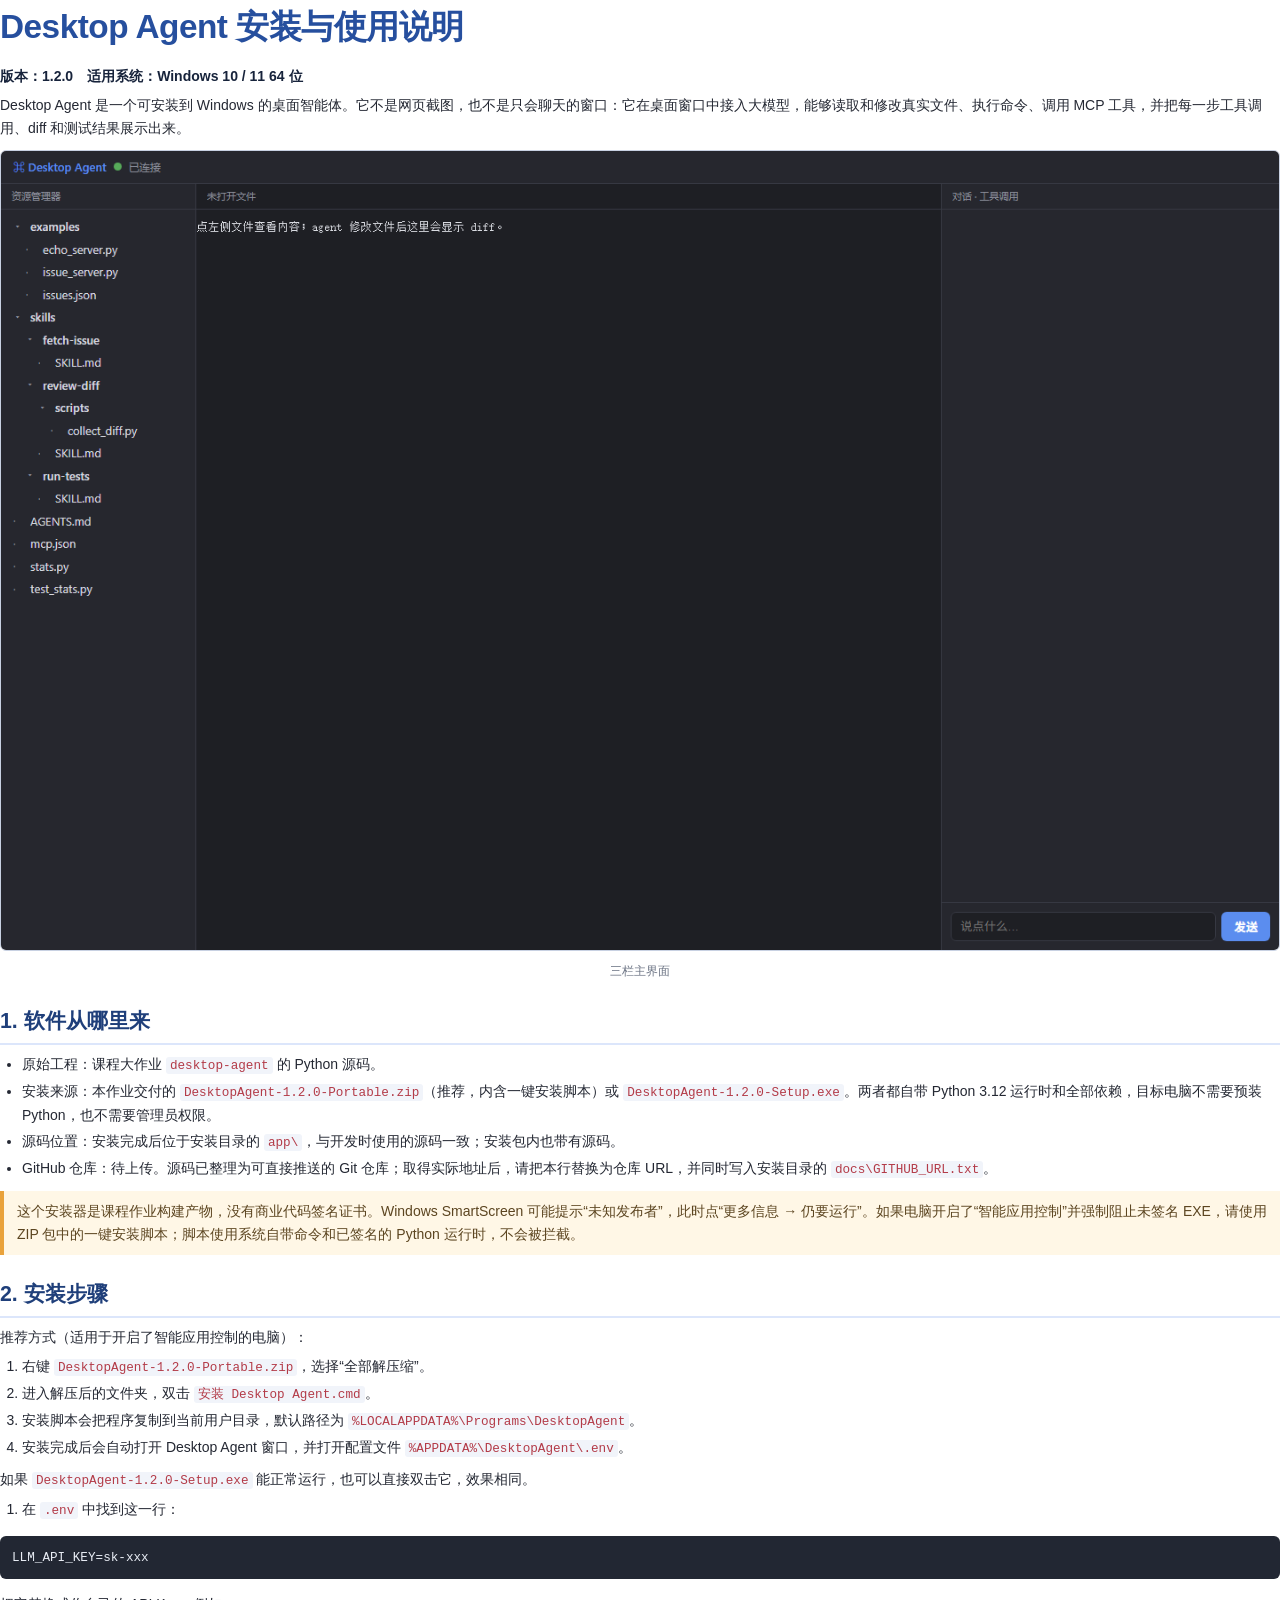
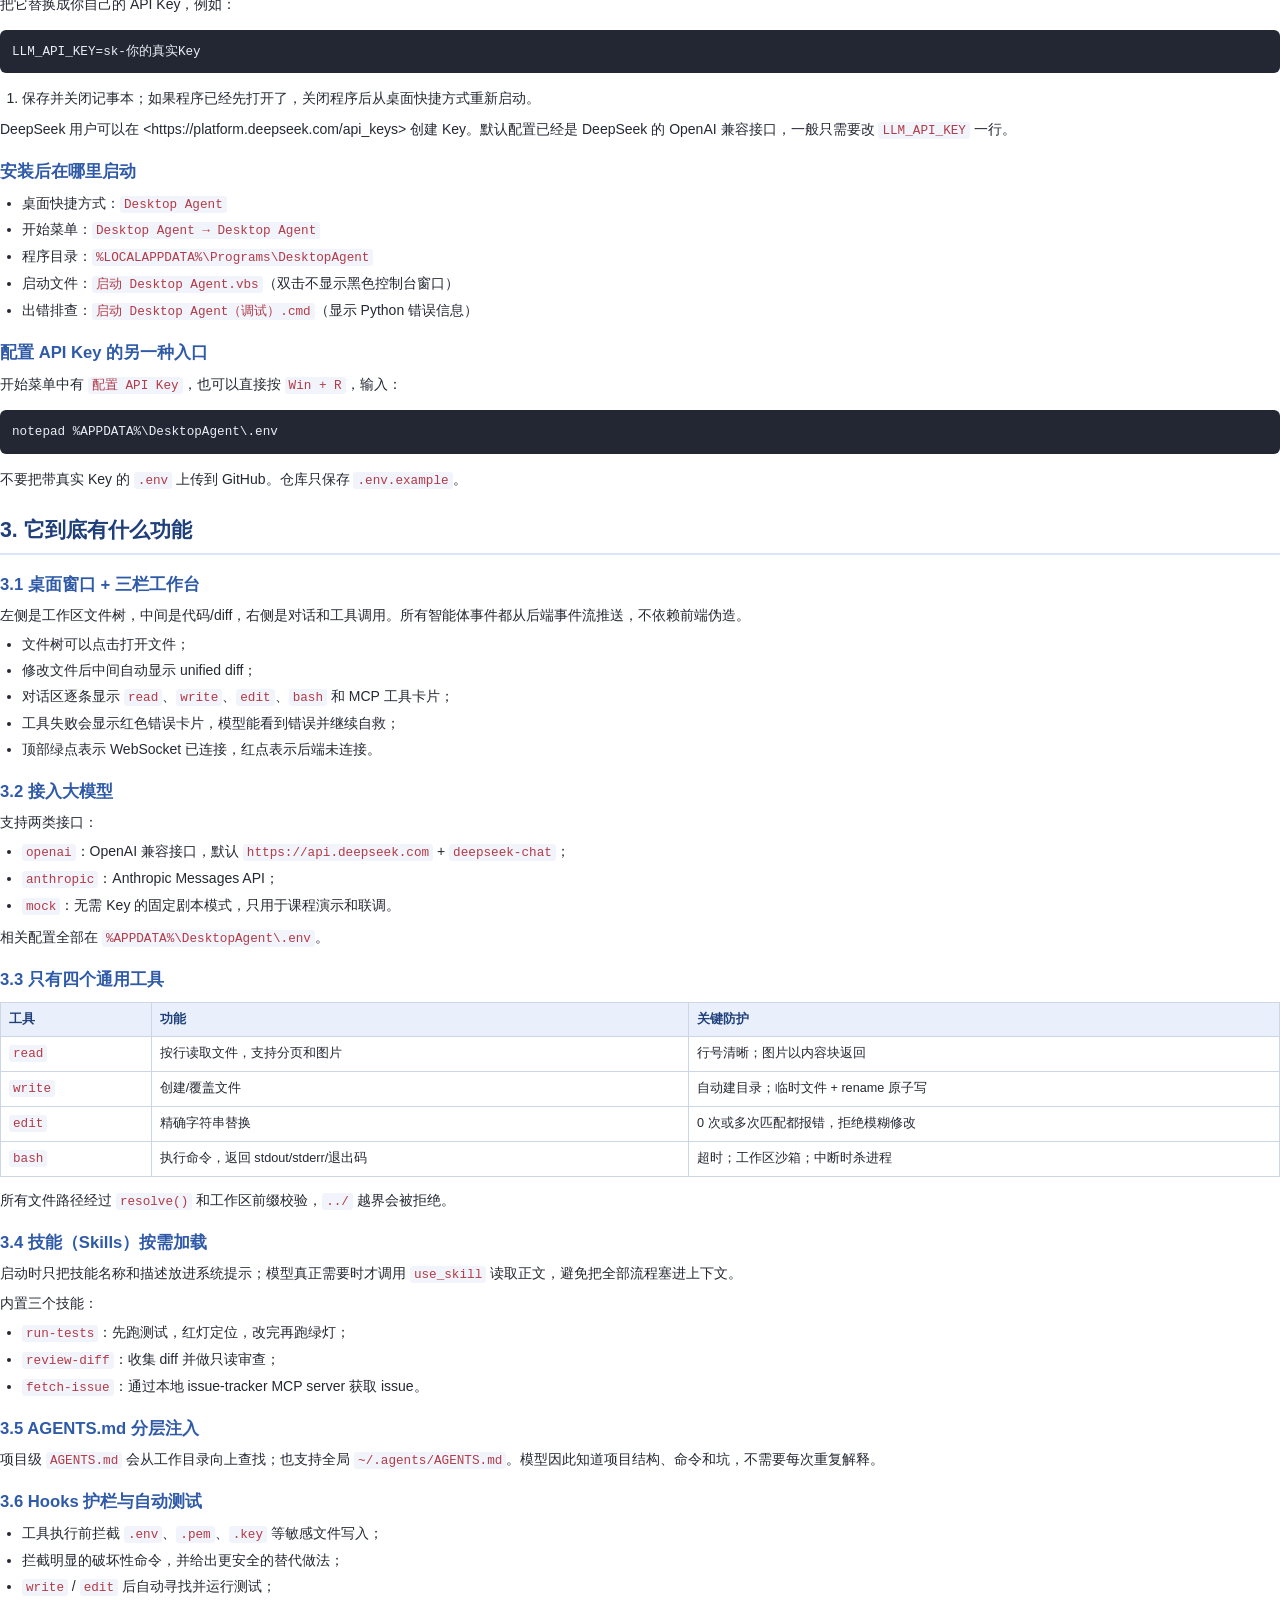
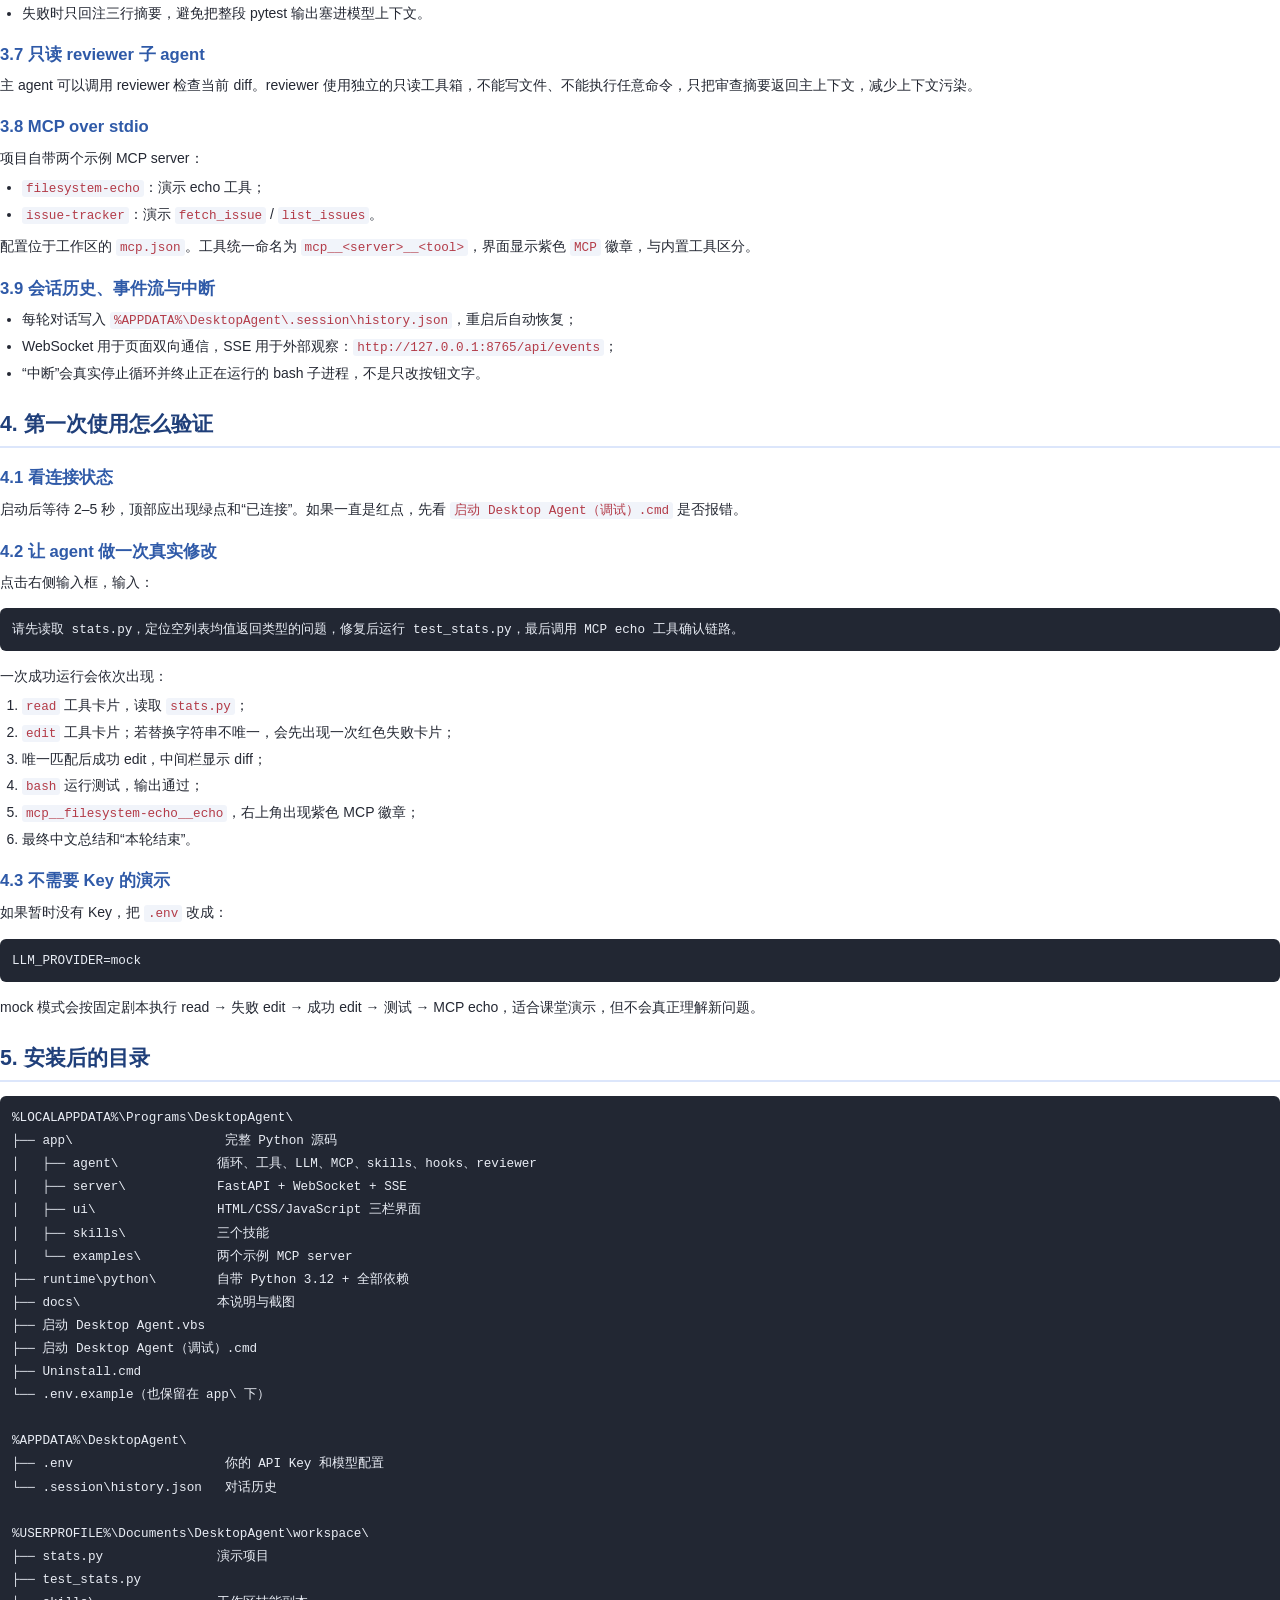
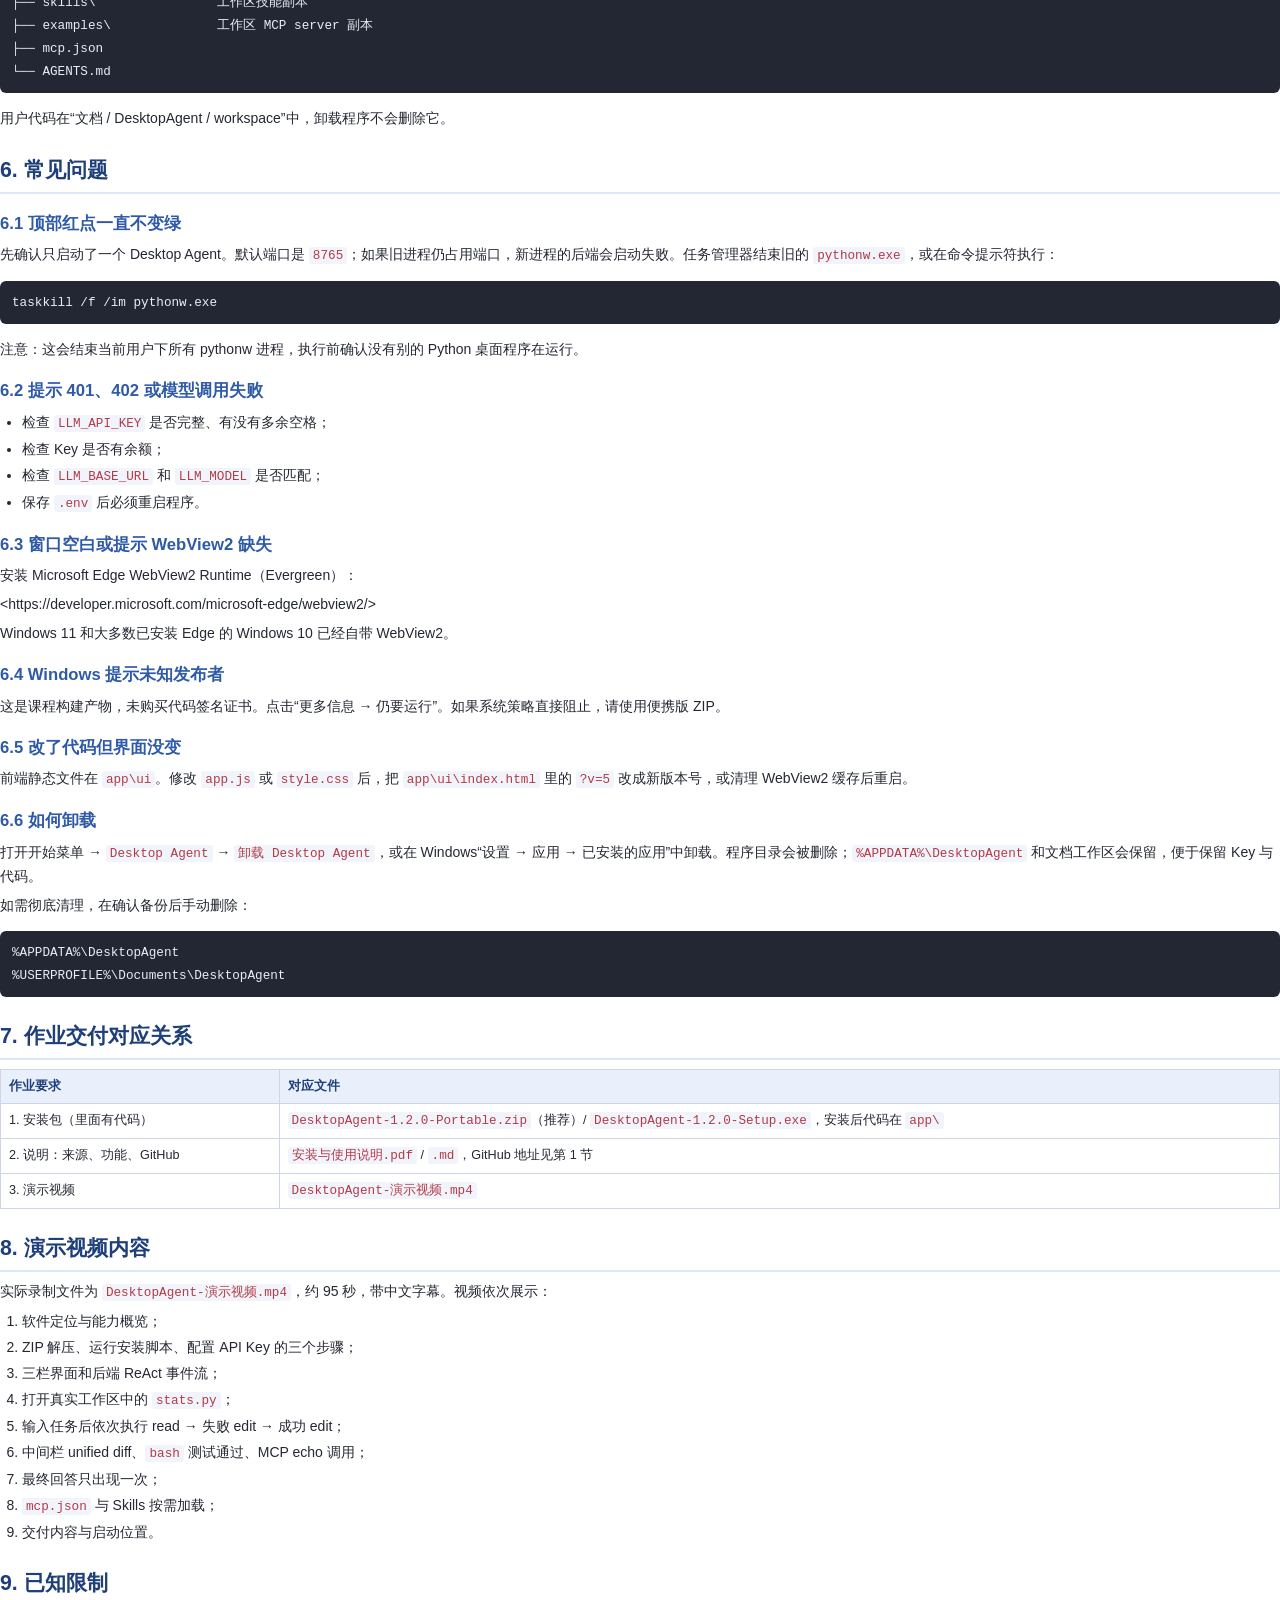
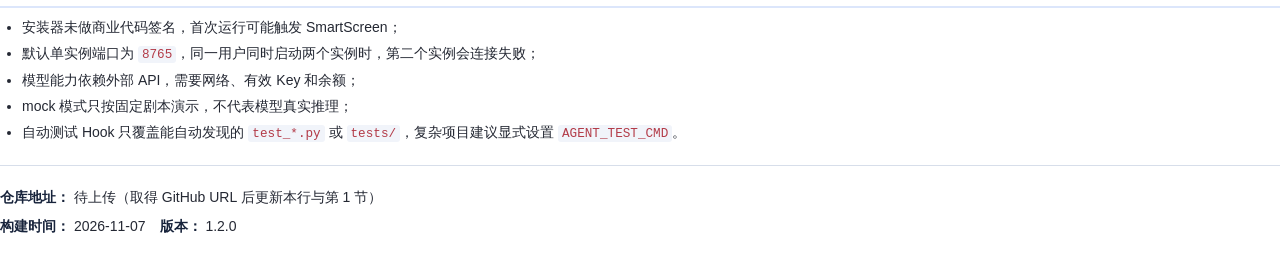
==== docs/安装与使用说明.html @ 396ab5df "Desktop Agent 1.2.0" ====
<!doctype html>
<html lang="zh-CN">
<head>
<meta charset="utf-8">
<title>Desktop Agent 安装与使用说明</title>
<style>
@page { size: A4; margin: 16mm 17mm 16mm 17mm; }
* { box-sizing: border-box; }
body { margin: 0; color: #242833; font-family: "Microsoft YaHei", "Segoe UI", sans-serif; font-size: 10.5pt; line-height: 1.65; }
h1 { font-size: 25pt; color: #264f9e; margin: 0 0 10px; letter-spacing: -.5px; }
h2 { font-size: 16pt; color: #1f3f7a; margin: 22px 0 8px; border-bottom: 2px solid #dce6fb; padding-bottom: 4px; }
h3 { font-size: 12.5pt; color: #2f5aa8; margin: 16px 0 5px; }
p { margin: 6px 0; }
ul, ol { margin: 6px 0 8px 22px; padding: 0; }
li { margin: 3px 0; }
code { font-family: Consolas, "Courier New", monospace; background: #f1f4fa; color: #b33b48; padding: 1px 4px; border-radius: 3px; font-size: 9.5pt; }
pre { background: #222733; color: #e9edf5; padding: 10px 12px; border-radius: 6px; overflow: hidden; white-space: pre-wrap; page-break-inside: avoid; }
pre code { background: none; color: inherit; padding: 0; }
blockquote { margin: 10px 0; padding: 9px 13px; background: #fff7e6; border-left: 4px solid #e9a23b; color: #5c4520; }
a { color: #2463c7; word-break: break-all; }
table { width: 100%; border-collapse: collapse; margin: 9px 0 12px; font-size: 9.5pt; page-break-inside: avoid; }
th { background: #eaf0fb; color: #1f3f7a; text-align: left; }
th, td { border: 1px solid #ccd6e7; padding: 6px 8px; vertical-align: top; }
figure { margin: 10px 0 14px; text-align: center; page-break-inside: avoid; }
figure img { max-width: 100%; border: 1px solid #c8d1e2; border-radius: 6px; }
figcaption { color: #6c7484; font-size: 9pt; margin-top: 4px; }
hr { border: none; border-top: 1px solid #d7deea; margin: 20px 0; }
.pagebreak { page-break-after: always; height: 0; }
strong { color: #17233b; }
</style>
</head>
<body>
<h1>Desktop Agent 安装与使用说明</h1>
<p><strong>版本：1.2.0　适用系统：Windows 10 / 11 64 位</strong></p>
<p>Desktop Agent 是一个可安装到 Windows 的桌面智能体。它不是网页截图，也不是只会聊天的窗口：它在桌面窗口中接入大模型，能够读取和修改真实文件、执行命令、调用 MCP 工具，并把每一步工具调用、diff 和测试结果展示出来。</p>
<figure><img src="screenshots/headless2.png" alt="三栏主界面"><figcaption>三栏主界面</figcaption></figure>
<h2>1. 软件从哪里来</h2>
<ul>
<li>原始工程：课程大作业 <code>desktop-agent</code> 的 Python 源码。</li>
<li>安装来源：本作业交付的 <code>DesktopAgent-1.2.0-Portable.zip</code>（推荐，内含一键安装脚本）或 <code>DesktopAgent-1.2.0-Setup.exe</code>。两者都自带 Python 3.12 运行时和全部依赖，目标电脑不需要预装 Python，也不需要管理员权限。</li>
<li>源码位置：安装完成后位于安装目录的 <code>app\</code>，与开发时使用的源码一致；安装包内也带有源码。</li>
<li>GitHub 仓库：待上传。源码已整理为可直接推送的 Git 仓库；取得实际地址后，请把本行替换为仓库 URL，并同时写入安装目录的 <code>docs\GITHUB_URL.txt</code>。</li>
</ul>
<blockquote>这个安装器是课程作业构建产物，没有商业代码签名证书。Windows SmartScreen 可能提示“未知发布者”，此时点“更多信息 → 仍要运行”。如果电脑开启了“智能应用控制”并强制阻止未签名 EXE，请使用 ZIP 包中的一键安装脚本；脚本使用系统自带命令和已签名的 Python 运行时，不会被拦截。</blockquote>
<h2>2. 安装步骤</h2>
<p>推荐方式（适用于开启了智能应用控制的电脑）：</p>
<ol>
<li>右键 <code>DesktopAgent-1.2.0-Portable.zip</code>，选择“全部解压缩”。</li>
<li>进入解压后的文件夹，双击 <code>安装 Desktop Agent.cmd</code>。</li>
<li>安装脚本会把程序复制到当前用户目录，默认路径为 <code>%LOCALAPPDATA%\Programs\DesktopAgent</code>。</li>
<li>安装完成后会自动打开 Desktop Agent 窗口，并打开配置文件 <code>%APPDATA%\DesktopAgent\.env</code>。</li>
</ol>
<p>如果 <code>DesktopAgent-1.2.0-Setup.exe</code> 能正常运行，也可以直接双击它，效果相同。</p>
<ol>
<li>在 <code>.env</code> 中找到这一行：</li>
</ol>
<pre><code>LLM_API_KEY=sk-xxx</code></pre>
<p>把它替换成你自己的 API Key，例如：</p>
<pre><code>LLM_API_KEY=sk-你的真实Key</code></pre>
<ol>
<li>保存并关闭记事本；如果程序已经先打开了，关闭程序后从桌面快捷方式重新启动。</li>
</ol>
<p>DeepSeek 用户可以在 &lt;https://platform.deepseek.com/api_keys&gt; 创建 Key。默认配置已经是 DeepSeek 的 OpenAI 兼容接口，一般只需要改 <code>LLM_API_KEY</code> 一行。</p>
<h3>安装后在哪里启动</h3>
<ul>
<li>桌面快捷方式：<code>Desktop Agent</code></li>
<li>开始菜单：<code>Desktop Agent → Desktop Agent</code></li>
<li>程序目录：<code>%LOCALAPPDATA%\Programs\DesktopAgent</code></li>
<li>启动文件：<code>启动 Desktop Agent.vbs</code>（双击不显示黑色控制台窗口）</li>
<li>出错排查：<code>启动 Desktop Agent（调试）.cmd</code>（显示 Python 错误信息）</li>
</ul>
<h3>配置 API Key 的另一种入口</h3>
<p>开始菜单中有 <code>配置 API Key</code>，也可以直接按 <code>Win + R</code>，输入：</p>
<pre><code>notepad %APPDATA%\DesktopAgent\.env</code></pre>
<p>不要把带真实 Key 的 <code>.env</code> 上传到 GitHub。仓库只保存 <code>.env.example</code>。</p>
<div class="pagebreak"></div>
<h2>3. 它到底有什么功能</h2>
<h3>3.1 桌面窗口 + 三栏工作台</h3>
<p>左侧是工作区文件树，中间是代码/diff，右侧是对话和工具调用。所有智能体事件都从后端事件流推送，不依赖前端伪造。</p>
<ul>
<li>文件树可以点击打开文件；</li>
<li>修改文件后中间自动显示 unified diff；</li>
<li>对话区逐条显示 <code>read</code>、<code>write</code>、<code>edit</code>、<code>bash</code> 和 MCP 工具卡片；</li>
<li>工具失败会显示红色错误卡片，模型能看到错误并继续自救；</li>
<li>顶部绿点表示 WebSocket 已连接，红点表示后端未连接。</li>
</ul>
<h3>3.2 接入大模型</h3>
<p>支持两类接口：</p>
<ul>
<li><code>openai</code>：OpenAI 兼容接口，默认 <code>https://api.deepseek.com</code> + <code>deepseek-chat</code>；</li>
<li><code>anthropic</code>：Anthropic Messages API；</li>
<li><code>mock</code>：无需 Key 的固定剧本模式，只用于课程演示和联调。</li>
</ul>
<p>相关配置全部在 <code>%APPDATA%\DesktopAgent\.env</code>。</p>
<h3>3.3 只有四个通用工具</h3>
<table>
<thead><tr><th>工具</th><th>功能</th><th>关键防护</th></tr></thead>
<tbody>
<tr><td><code>read</code></td><td>按行读取文件，支持分页和图片</td><td>行号清晰；图片以内容块返回</td></tr>
<tr><td><code>write</code></td><td>创建/覆盖文件</td><td>自动建目录；临时文件 + rename 原子写</td></tr>
<tr><td><code>edit</code></td><td>精确字符串替换</td><td>0 次或多次匹配都报错，拒绝模糊修改</td></tr>
<tr><td><code>bash</code></td><td>执行命令，返回 stdout/stderr/退出码</td><td>超时；工作区沙箱；中断时杀进程</td></tr>
</tbody></table>
<p>所有文件路径经过 <code>resolve()</code> 和工作区前缀校验，<code>../</code> 越界会被拒绝。</p>
<h3>3.4 技能（Skills）按需加载</h3>
<p>启动时只把技能名称和描述放进系统提示；模型真正需要时才调用 <code>use_skill</code> 读取正文，避免把全部流程塞进上下文。</p>
<p>内置三个技能：</p>
<ul>
<li><code>run-tests</code>：先跑测试，红灯定位，改完再跑绿灯；</li>
<li><code>review-diff</code>：收集 diff 并做只读审查；</li>
<li><code>fetch-issue</code>：通过本地 issue-tracker MCP server 获取 issue。</li>
</ul>
<div class="pagebreak"></div>
<h3>3.5 AGENTS.md 分层注入</h3>
<p>项目级 <code>AGENTS.md</code> 会从工作目录向上查找；也支持全局 <code>~/.agents/AGENTS.md</code>。模型因此知道项目结构、命令和坑，不需要每次重复解释。</p>
<h3>3.6 Hooks 护栏与自动测试</h3>
<ul>
<li>工具执行前拦截 <code>.env</code>、<code>.pem</code>、<code>.key</code> 等敏感文件写入；</li>
<li>拦截明显的破坏性命令，并给出更安全的替代做法；</li>
<li><code>write</code> / <code>edit</code> 后自动寻找并运行测试；</li>
<li>失败时只回注三行摘要，避免把整段 pytest 输出塞进模型上下文。</li>
</ul>
<h3>3.7 只读 reviewer 子 agent</h3>
<p>主 agent 可以调用 reviewer 检查当前 diff。reviewer 使用独立的只读工具箱，不能写文件、不能执行任意命令，只把审查摘要返回主上下文，减少上下文污染。</p>
<h3>3.8 MCP over stdio</h3>
<p>项目自带两个示例 MCP server：</p>
<ul>
<li><code>filesystem-echo</code>：演示 echo 工具；</li>
<li><code>issue-tracker</code>：演示 <code>fetch_issue</code> / <code>list_issues</code>。</li>
</ul>
<p>配置位于工作区的 <code>mcp.json</code>。工具统一命名为 <code>mcp__&lt;server&gt;__&lt;tool&gt;</code>，界面显示紫色 <code>MCP</code> 徽章，与内置工具区分。</p>
<h3>3.9 会话历史、事件流与中断</h3>
<ul>
<li>每轮对话写入 <code>%APPDATA%\DesktopAgent\.session\history.json</code>，重启后自动恢复；</li>
<li>WebSocket 用于页面双向通信，SSE 用于外部观察：<code>http://127.0.0.1:8765/api/events</code>；</li>
<li>“中断”会真实停止循环并终止正在运行的 bash 子进程，不是只改按钮文字。</li>
</ul>
<div class="pagebreak"></div>
<h2>4. 第一次使用怎么验证</h2>
<h3>4.1 看连接状态</h3>
<p>启动后等待 2–5 秒，顶部应出现绿点和“已连接”。如果一直是红点，先看 <code>启动 Desktop Agent（调试）.cmd</code> 是否报错。</p>
<h3>4.2 让 agent 做一次真实修改</h3>
<p>点击右侧输入框，输入：</p>
<pre><code>请先读取 stats.py，定位空列表均值返回类型的问题，修复后运行 test_stats.py，最后调用 MCP echo 工具确认链路。</code></pre>
<p>一次成功运行会依次出现：</p>
<ol>
<li><code>read</code> 工具卡片，读取 <code>stats.py</code>；</li>
<li><code>edit</code> 工具卡片；若替换字符串不唯一，会先出现一次红色失败卡片；</li>
<li>唯一匹配后成功 edit，中间栏显示 diff；</li>
<li><code>bash</code> 运行测试，输出通过；</li>
<li><code>mcp__filesystem-echo__echo</code>，右上角出现紫色 MCP 徽章；</li>
<li>最终中文总结和“本轮结束”。</li>
</ol>
<h3>4.3 不需要 Key 的演示</h3>
<p>如果暂时没有 Key，把 <code>.env</code> 改成：</p>
<pre><code>LLM_PROVIDER=mock</code></pre>
<p>mock 模式会按固定剧本执行 read → 失败 edit → 成功 edit → 测试 → MCP echo，适合课堂演示，但不会真正理解新问题。</p>
<div class="pagebreak"></div>
<h2>5. 安装后的目录</h2>
<pre><code>%LOCALAPPDATA%\Programs\DesktopAgent\
├── app\                    完整 Python 源码
│   ├── agent\             循环、工具、LLM、MCP、skills、hooks、reviewer
│   ├── server\            FastAPI + WebSocket + SSE
│   ├── ui\                HTML/CSS/JavaScript 三栏界面
│   ├── skills\            三个技能
│   └── examples\          两个示例 MCP server
├── runtime\python\        自带 Python 3.12 + 全部依赖
├── docs\                  本说明与截图
├── 启动 Desktop Agent.vbs
├── 启动 Desktop Agent（调试）.cmd
├── Uninstall.cmd
└── .env.example（也保留在 app\ 下）

%APPDATA%\DesktopAgent\
├── .env                    你的 API Key 和模型配置
└── .session\history.json   对话历史

%USERPROFILE%\Documents\DesktopAgent\workspace\
├── stats.py               演示项目
├── test_stats.py
├── skills\                工作区技能副本
├── examples\              工作区 MCP server 副本
├── mcp.json
└── AGENTS.md</code></pre>
<p>用户代码在“文档 / DesktopAgent / workspace”中，卸载程序不会删除它。</p>
<h2>6. 常见问题</h2>
<h3>6.1 顶部红点一直不变绿</h3>
<p>先确认只启动了一个 Desktop Agent。默认端口是 <code>8765</code>；如果旧进程仍占用端口，新进程的后端会启动失败。任务管理器结束旧的 <code>pythonw.exe</code>，或在命令提示符执行：</p>
<pre><code>taskkill /f /im pythonw.exe</code></pre>
<p>注意：这会结束当前用户下所有 pythonw 进程，执行前确认没有别的 Python 桌面程序在运行。</p>
<h3>6.2 提示 401、402 或模型调用失败</h3>
<ul>
<li>检查 <code>LLM_API_KEY</code> 是否完整、有没有多余空格；</li>
<li>检查 Key 是否有余额；</li>
<li>检查 <code>LLM_BASE_URL</code> 和 <code>LLM_MODEL</code> 是否匹配；</li>
<li>保存 <code>.env</code> 后必须重启程序。</li>
</ul>
<h3>6.3 窗口空白或提示 WebView2 缺失</h3>
<p>安装 Microsoft Edge WebView2 Runtime（Evergreen）：</p>
<p>&lt;https://developer.microsoft.com/microsoft-edge/webview2/&gt;</p>
<p>Windows 11 和大多数已安装 Edge 的 Windows 10 已经自带 WebView2。</p>
<h3>6.4 Windows 提示未知发布者</h3>
<p>这是课程构建产物，未购买代码签名证书。点击“更多信息 → 仍要运行”。如果系统策略直接阻止，请使用便携版 ZIP。</p>
<h3>6.5 改了代码但界面没变</h3>
<p>前端静态文件在 <code>app\ui</code>。修改 <code>app.js</code> 或 <code>style.css</code> 后，把 <code>app\ui\index.html</code> 里的 <code>?v=5</code> 改成新版本号，或清理 WebView2 缓存后重启。</p>
<h3>6.6 如何卸载</h3>
<p>打开开始菜单 → <code>Desktop Agent</code> → <code>卸载 Desktop Agent</code>，或在 Windows“设置 → 应用 → 已安装的应用”中卸载。程序目录会被删除；<code>%APPDATA%\DesktopAgent</code> 和文档工作区会保留，便于保留 Key 与代码。</p>
<p>如需彻底清理，在确认备份后手动删除：</p>
<pre><code>%APPDATA%\DesktopAgent
%USERPROFILE%\Documents\DesktopAgent</code></pre>
<div class="pagebreak"></div>
<h2>7. 作业交付对应关系</h2>
<table>
<thead><tr><th>作业要求</th><th>对应文件</th></tr></thead>
<tbody>
<tr><td>1. 安装包（里面有代码）</td><td><code>DesktopAgent-1.2.0-Portable.zip</code>（推荐）/ <code>DesktopAgent-1.2.0-Setup.exe</code>，安装后代码在 <code>app\</code></td></tr>
<tr><td>2. 说明：来源、功能、GitHub</td><td><code>安装与使用说明.pdf</code> / <code>.md</code>，GitHub 地址见第 1 节</td></tr>
<tr><td>3. 演示视频</td><td><code>DesktopAgent-演示视频.mp4</code></td></tr>
</tbody></table>
<h2>8. 演示视频内容</h2>
<p>实际录制文件为 <code>DesktopAgent-演示视频.mp4</code>，约 95 秒，带中文字幕。视频依次展示：</p>
<ol>
<li>软件定位与能力概览；</li>
<li>ZIP 解压、运行安装脚本、配置 API Key 的三个步骤；</li>
<li>三栏界面和后端 ReAct 事件流；</li>
<li>打开真实工作区中的 <code>stats.py</code>；</li>
<li>输入任务后依次执行 read → 失败 edit → 成功 edit；</li>
<li>中间栏 unified diff、<code>bash</code> 测试通过、MCP echo 调用；</li>
<li>最终回答只出现一次；</li>
<li><code>mcp.json</code> 与 Skills 按需加载；</li>
<li>交付内容与启动位置。</li>
</ol>
<h2>9. 已知限制</h2>
<ul>
<li>安装器未做商业代码签名，首次运行可能触发 SmartScreen；</li>
<li>默认单实例端口为 <code>8765</code>，同一用户同时启动两个实例时，第二个实例会连接失败；</li>
<li>模型能力依赖外部 API，需要网络、有效 Key 和余额；</li>
<li>mock 模式只按固定剧本演示，不代表模型真实推理；</li>
<li>自动测试 Hook 只覆盖能自动发现的 <code>test_*.py</code> 或 <code>tests/</code>，复杂项目建议显式设置 <code>AGENT_TEST_CMD</code>。</li>
</ul>
<hr>
<p><strong>仓库地址：</strong> 待上传（取得 GitHub URL 后更新本行与第 1 节）</p>
<p><strong>构建时间：</strong> 2026-11-07　<strong>版本：</strong> 1.2.0</p>
</body>
</html>
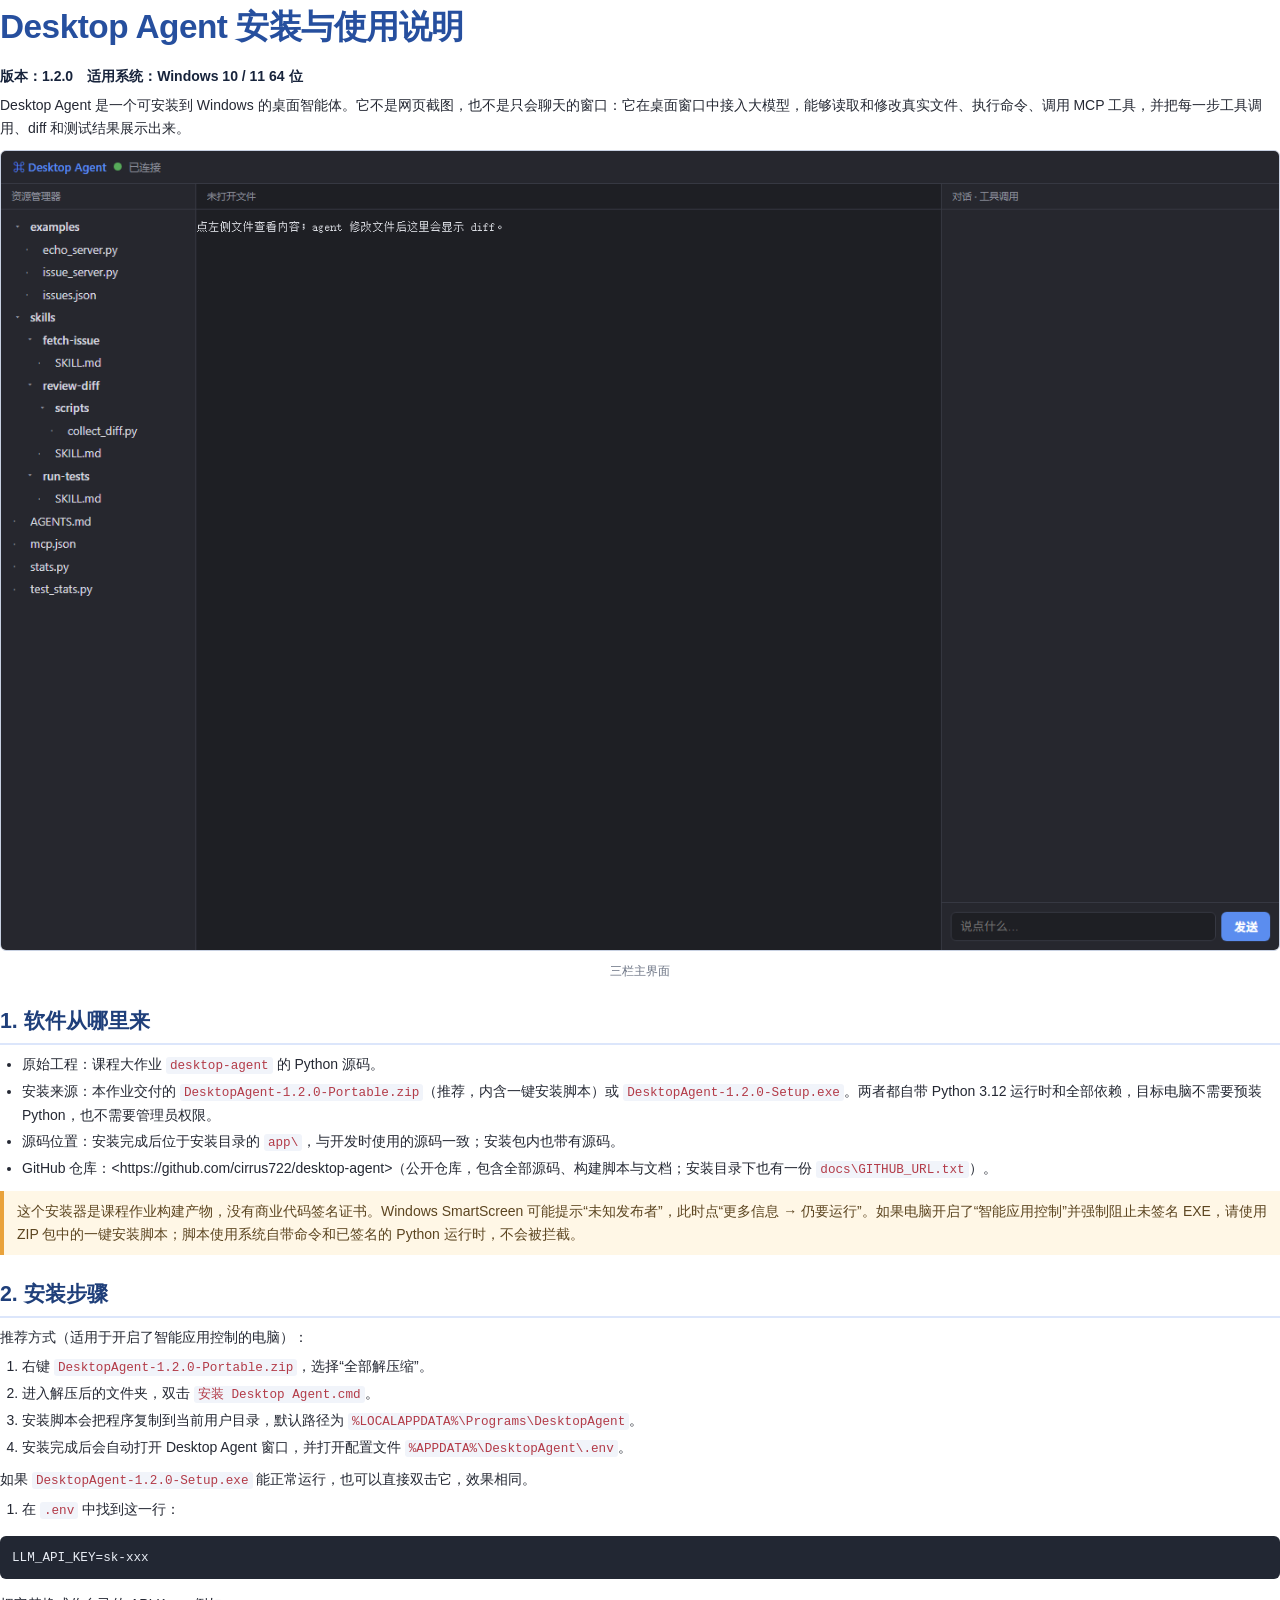
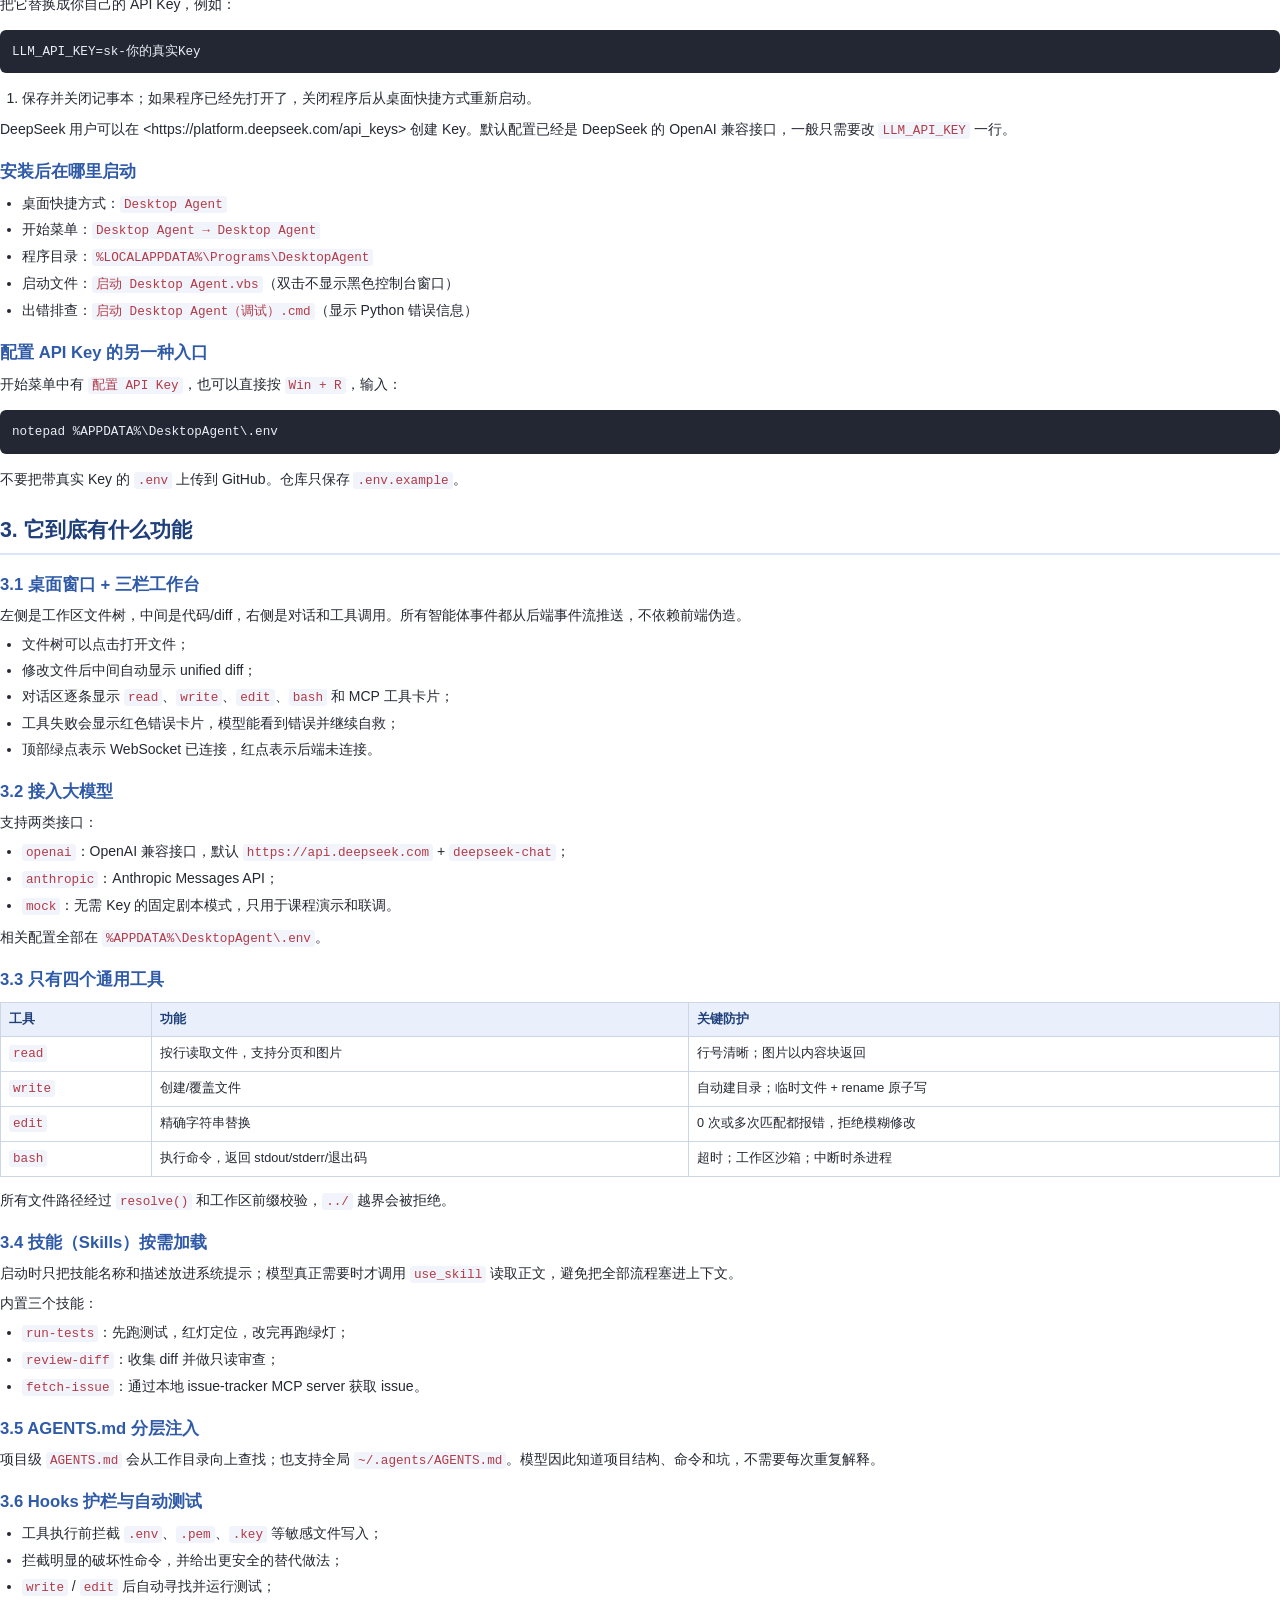
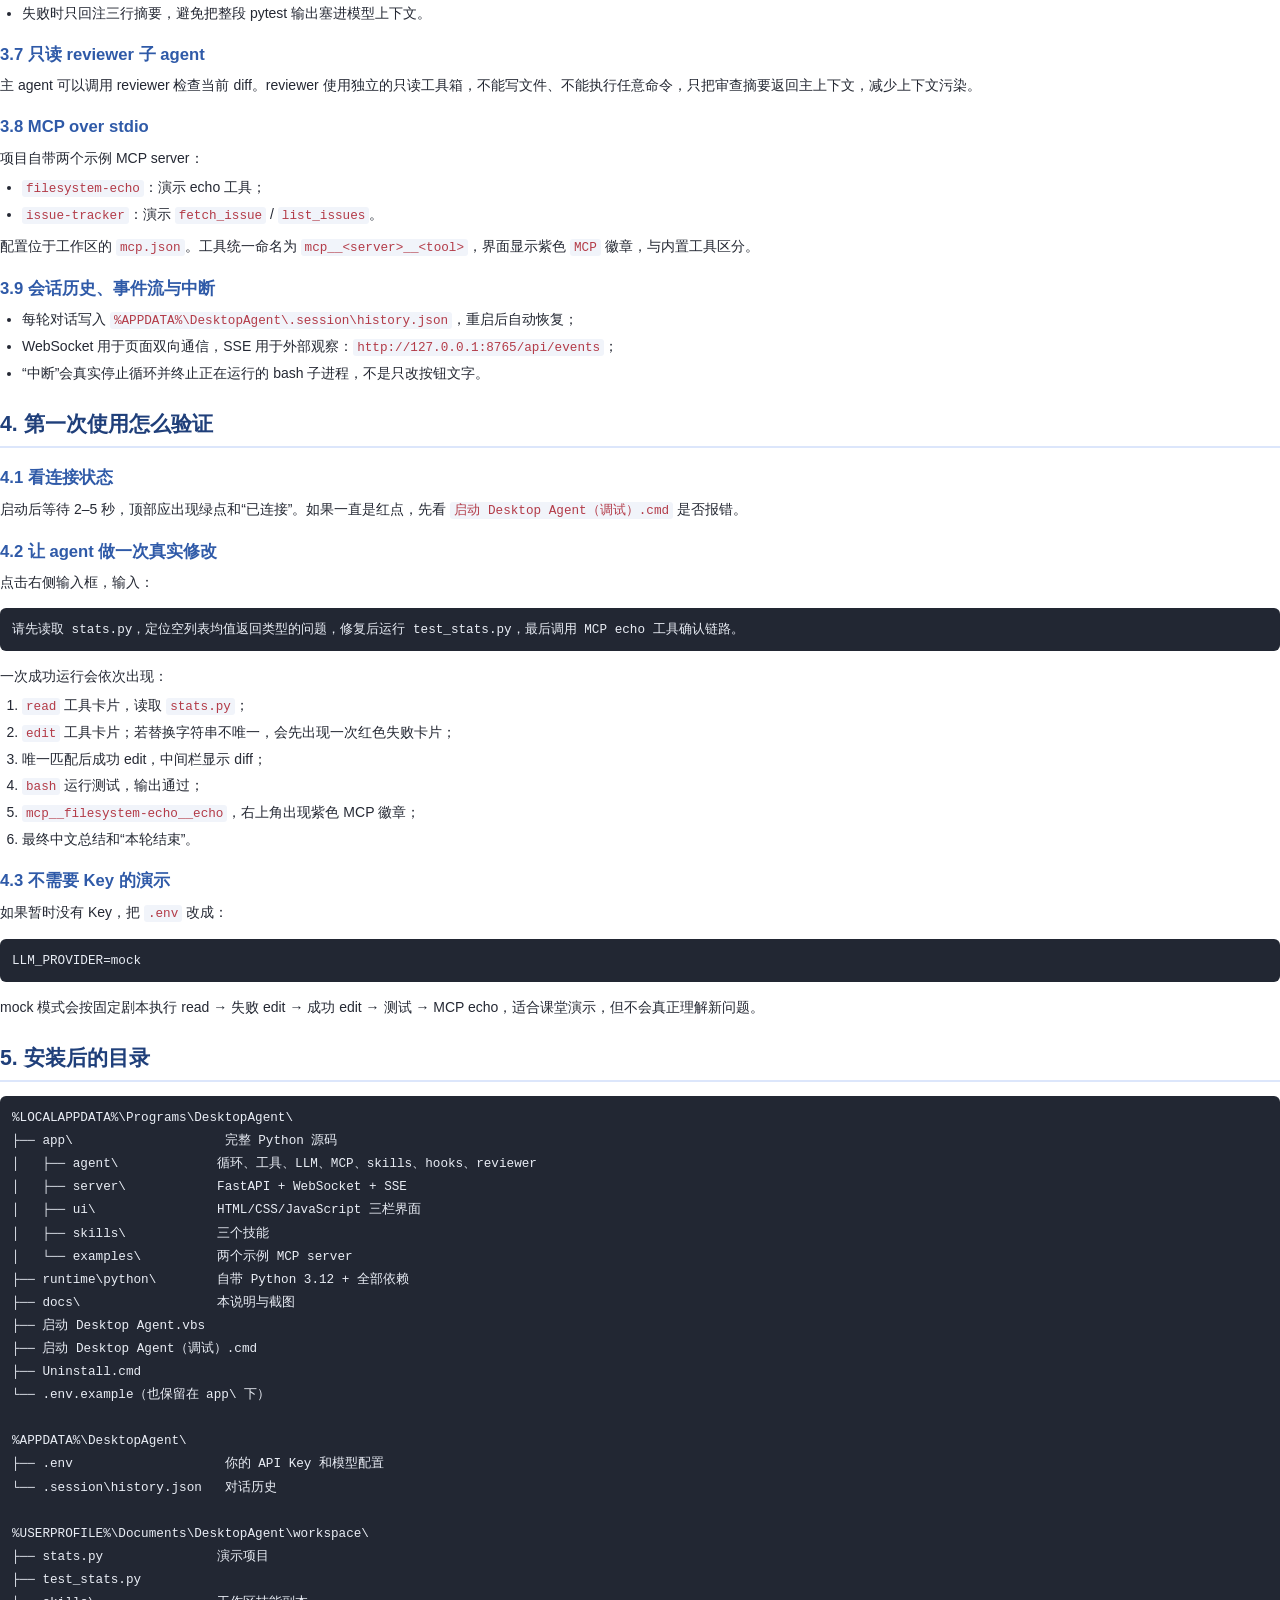
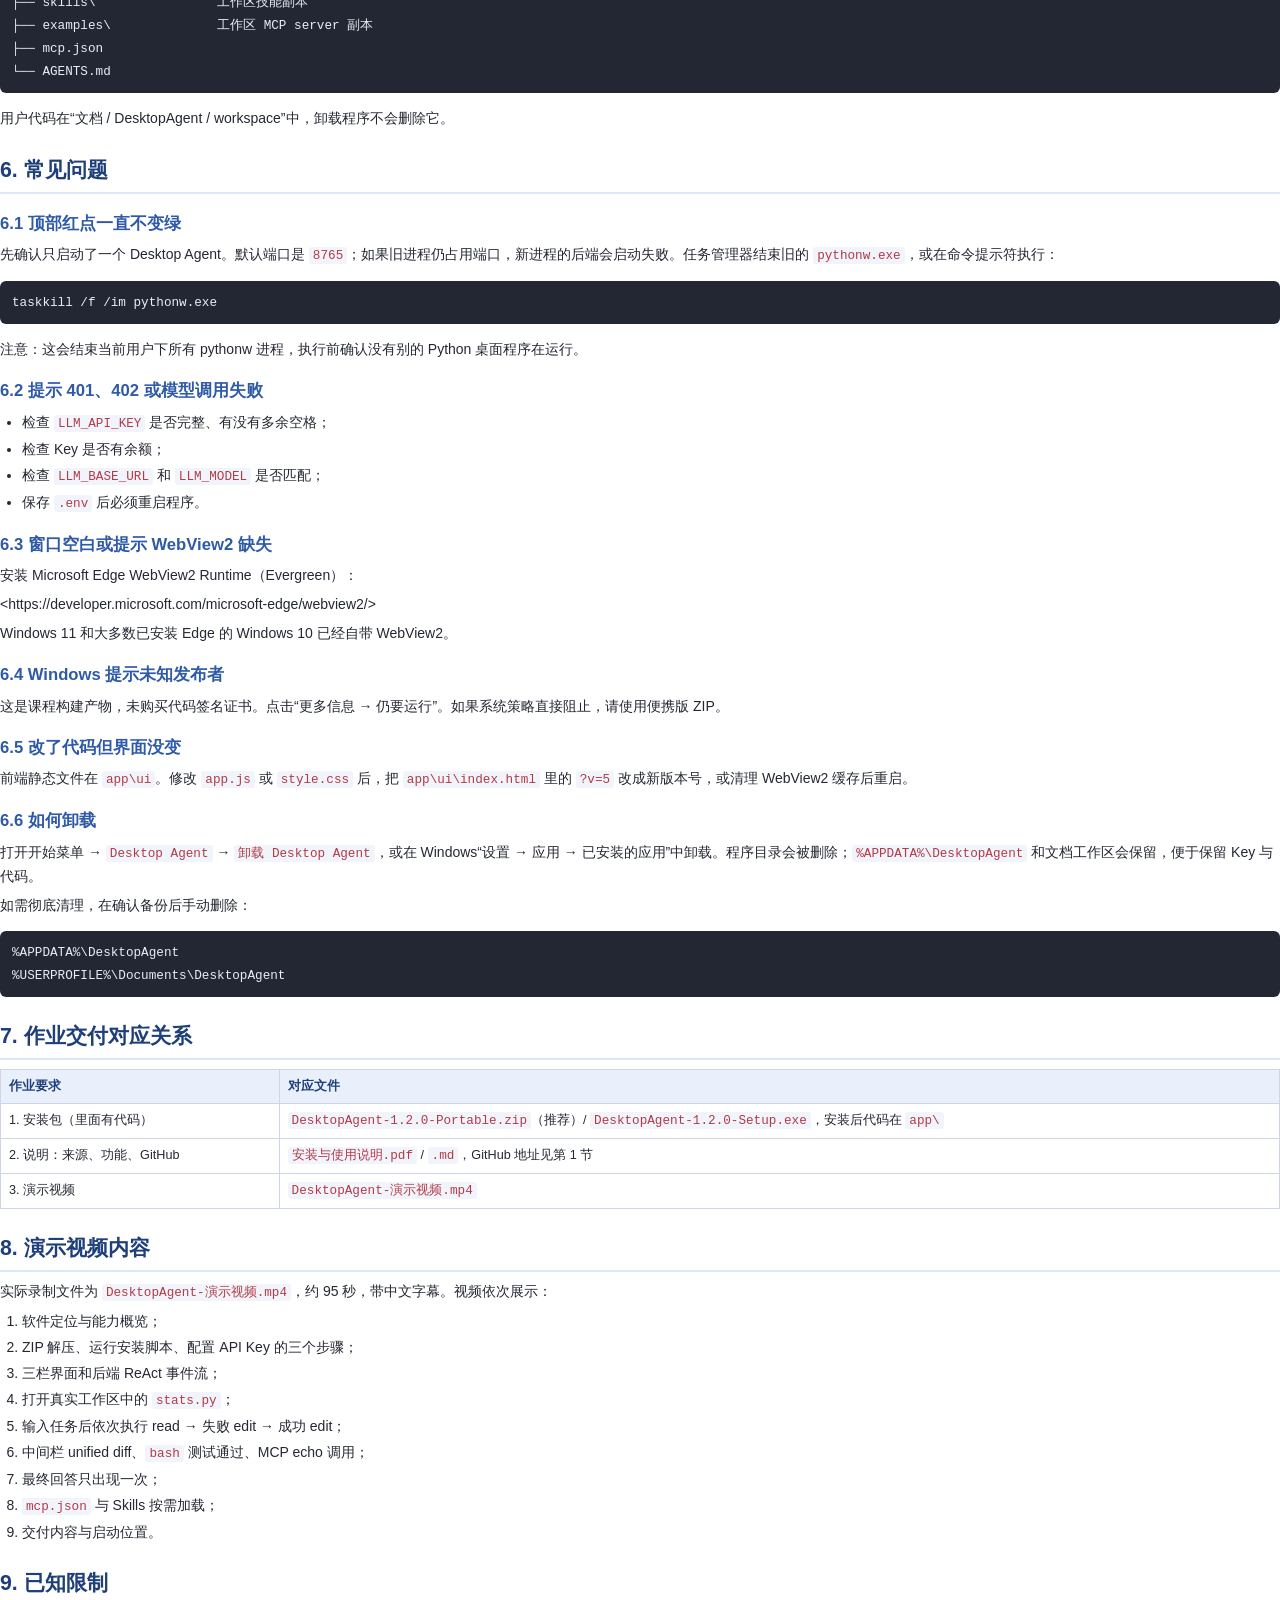
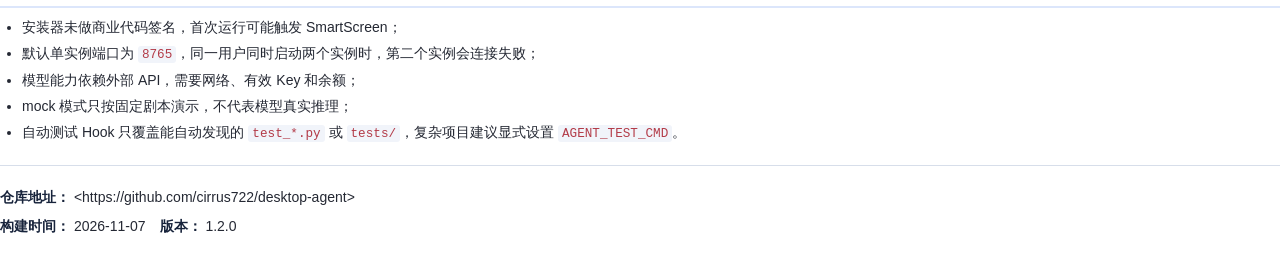
==== commit a5715115: "Docs: add real GitHub repository URL" ====
--- a/docs/安装与使用说明.html
+++ b/docs/安装与使用说明.html
@@ -39,7 +39,7 @@
 <li>原始工程：课程大作业 <code>desktop-agent</code> 的 Python 源码。</li>
 <li>安装来源：本作业交付的 <code>DesktopAgent-1.2.0-Portable.zip</code>（推荐，内含一键安装脚本）或 <code>DesktopAgent-1.2.0-Setup.exe</code>。两者都自带 Python 3.12 运行时和全部依赖，目标电脑不需要预装 Python，也不需要管理员权限。</li>
 <li>源码位置：安装完成后位于安装目录的 <code>app\</code>，与开发时使用的源码一致；安装包内也带有源码。</li>
-<li>GitHub 仓库：待上传。源码已整理为可直接推送的 Git 仓库；取得实际地址后，请把本行替换为仓库 URL，并同时写入安装目录的 <code>docs\GITHUB_URL.txt</code>。</li>
+<li>GitHub 仓库：&lt;https://github.com/cirrus722/desktop-agent&gt;（公开仓库，包含全部源码、构建脚本与文档；安装目录下也有一份 <code>docs\GITHUB_URL.txt</code>）。</li>
 </ul>
 <blockquote>这个安装器是课程作业构建产物，没有商业代码签名证书。Windows SmartScreen 可能提示“未知发布者”，此时点“更多信息 → 仍要运行”。如果电脑开启了“智能应用控制”并强制阻止未签名 EXE，请使用 ZIP 包中的一键安装脚本；脚本使用系统自带命令和已签名的 Python 运行时，不会被拦截。</blockquote>
 <h2>2. 安装步骤</h2>
@@ -239,7 +239,7 @@
 <li>自动测试 Hook 只覆盖能自动发现的 <code>test_*.py</code> 或 <code>tests/</code>，复杂项目建议显式设置 <code>AGENT_TEST_CMD</code>。</li>
 </ul>
 <hr>
-<p><strong>仓库地址：</strong> 待上传（取得 GitHub URL 后更新本行与第 1 节）</p>
+<p><strong>仓库地址：</strong> &lt;https://github.com/cirrus722/desktop-agent&gt;</p>
 <p><strong>构建时间：</strong> 2026-11-07　<strong>版本：</strong> 1.2.0</p>
 </body>
 </html>
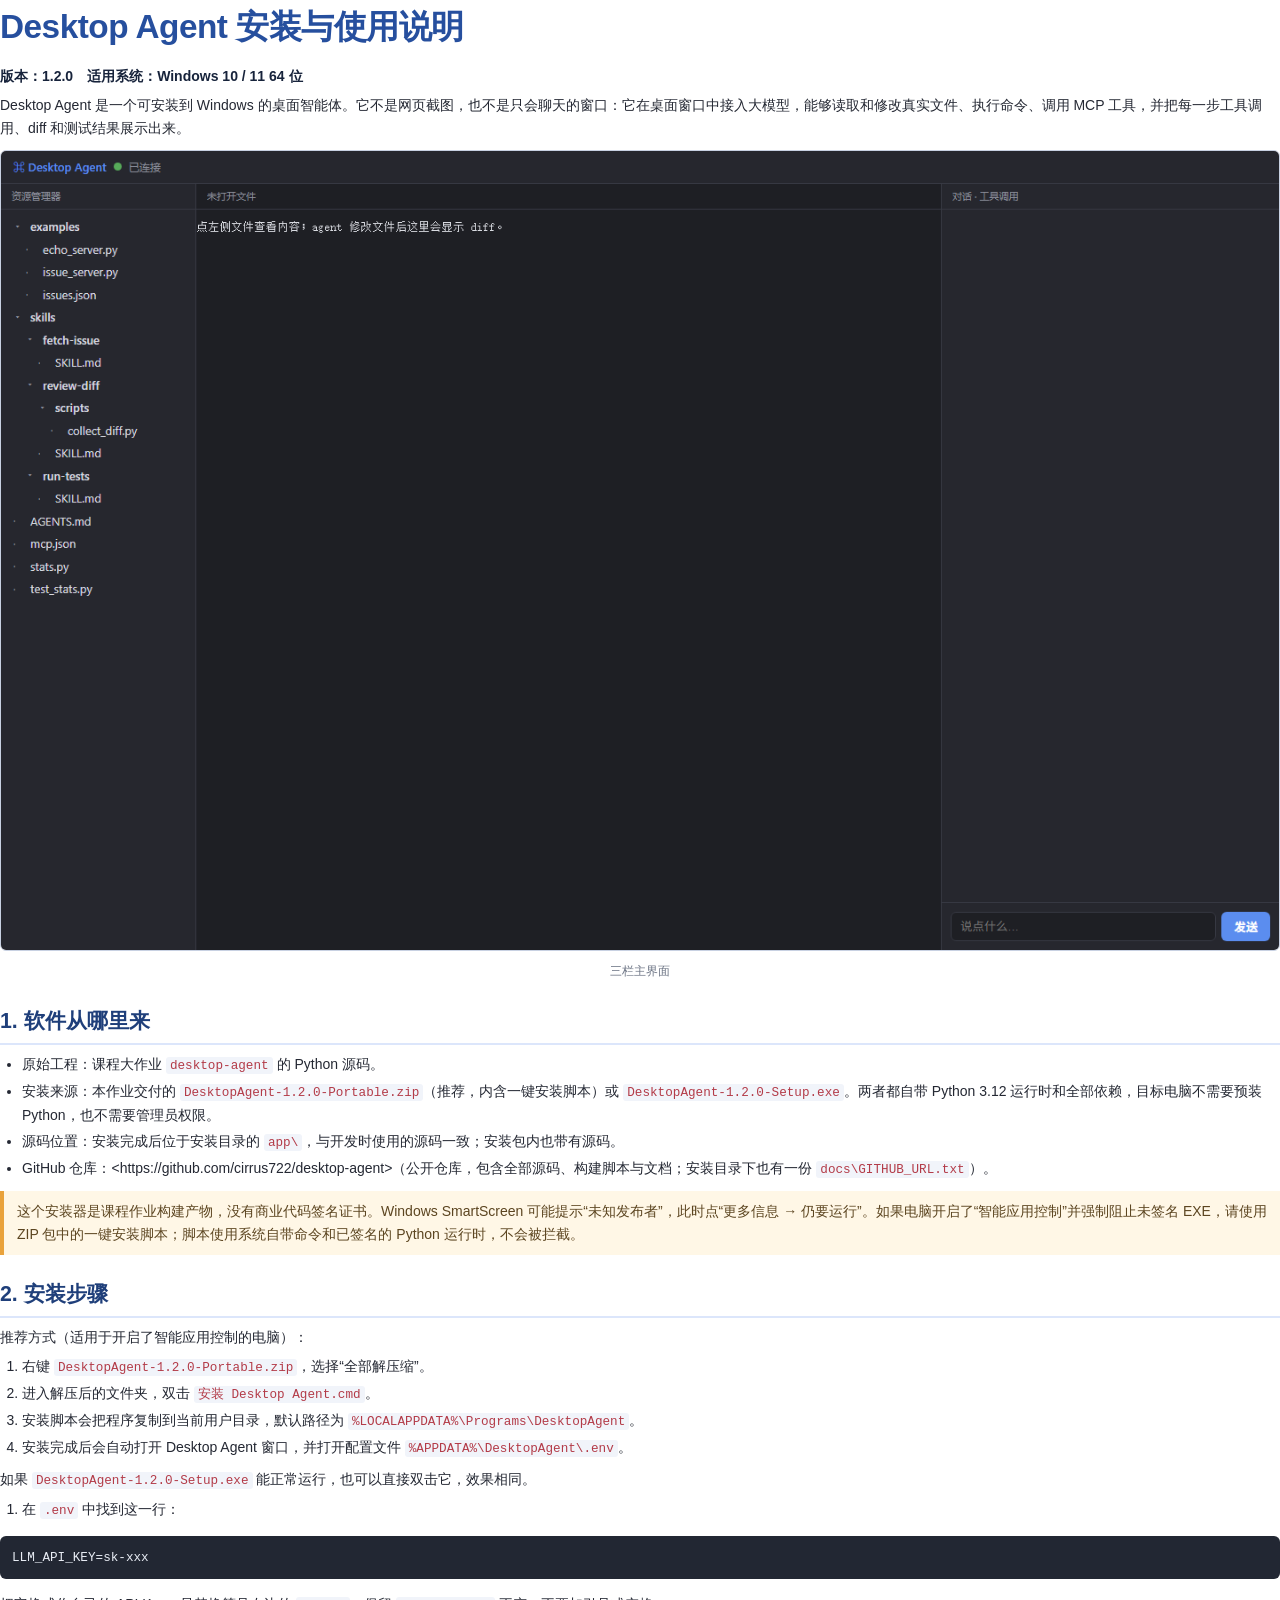
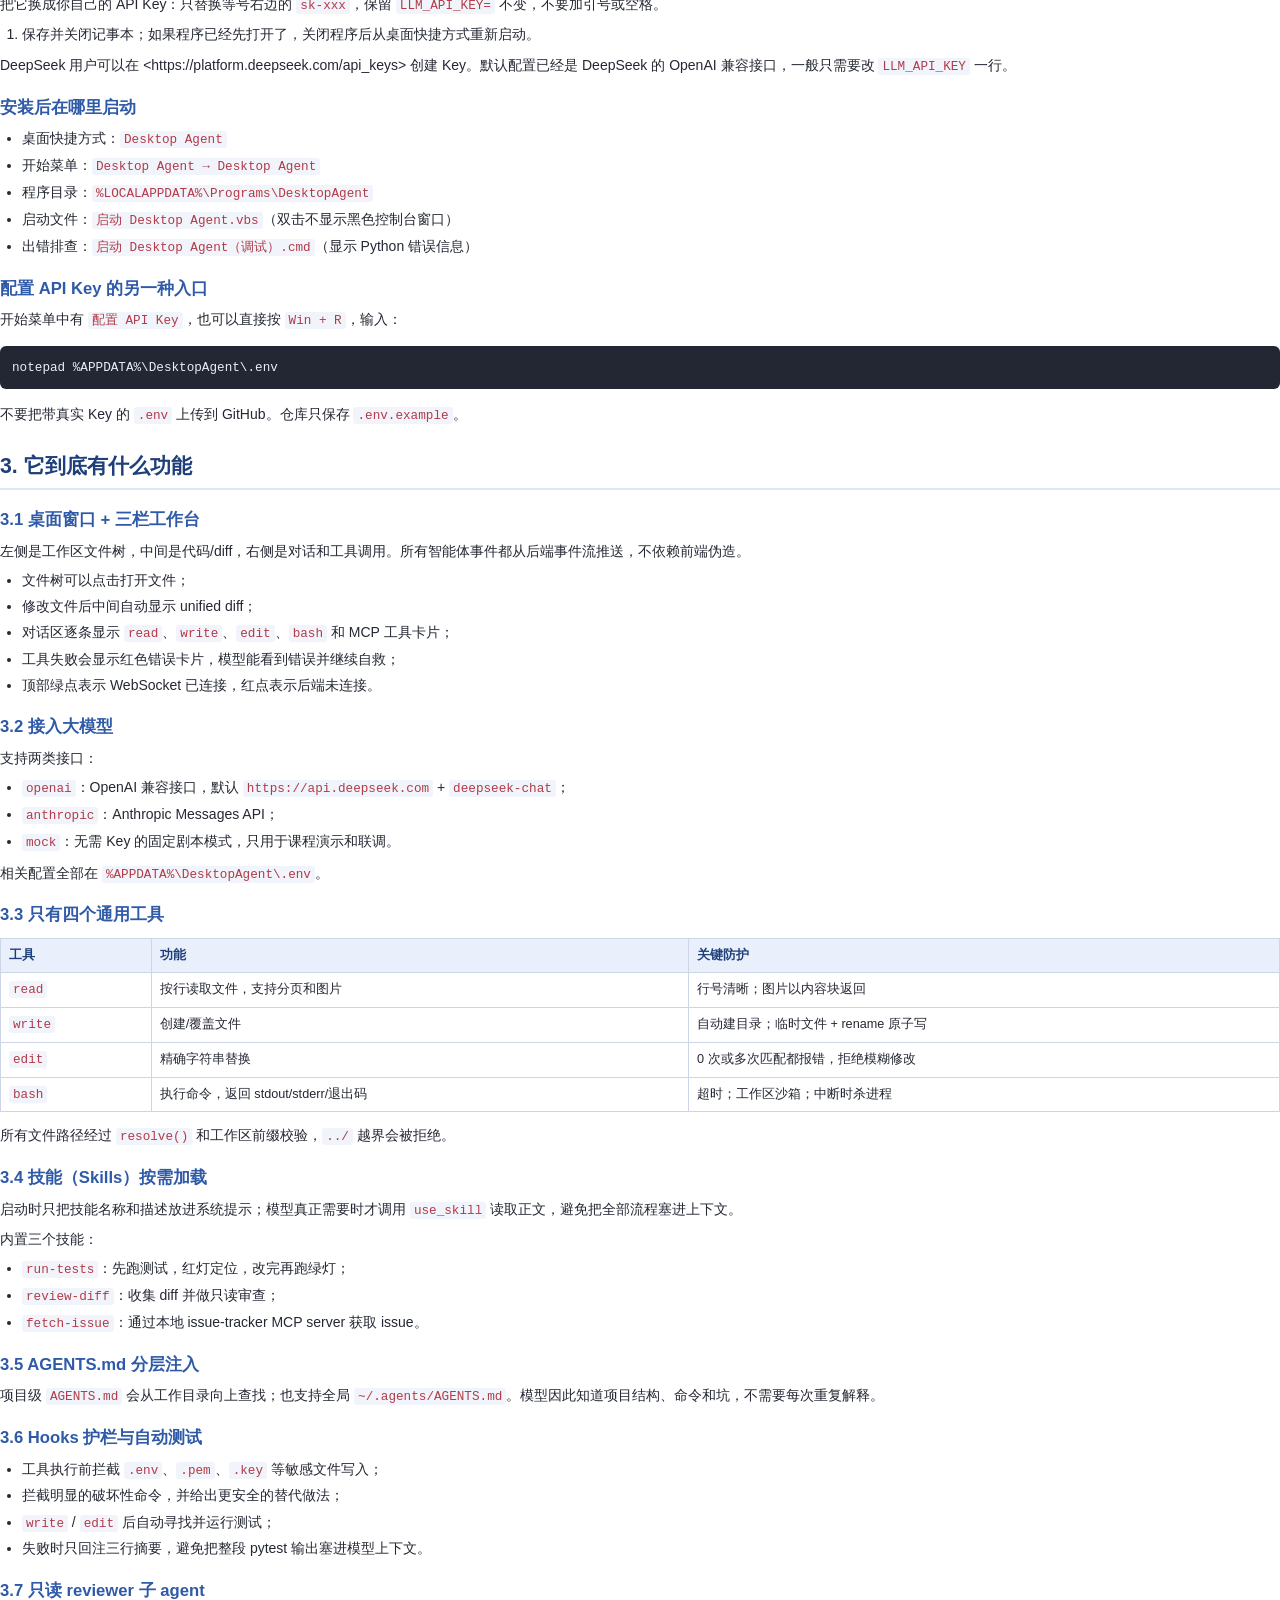
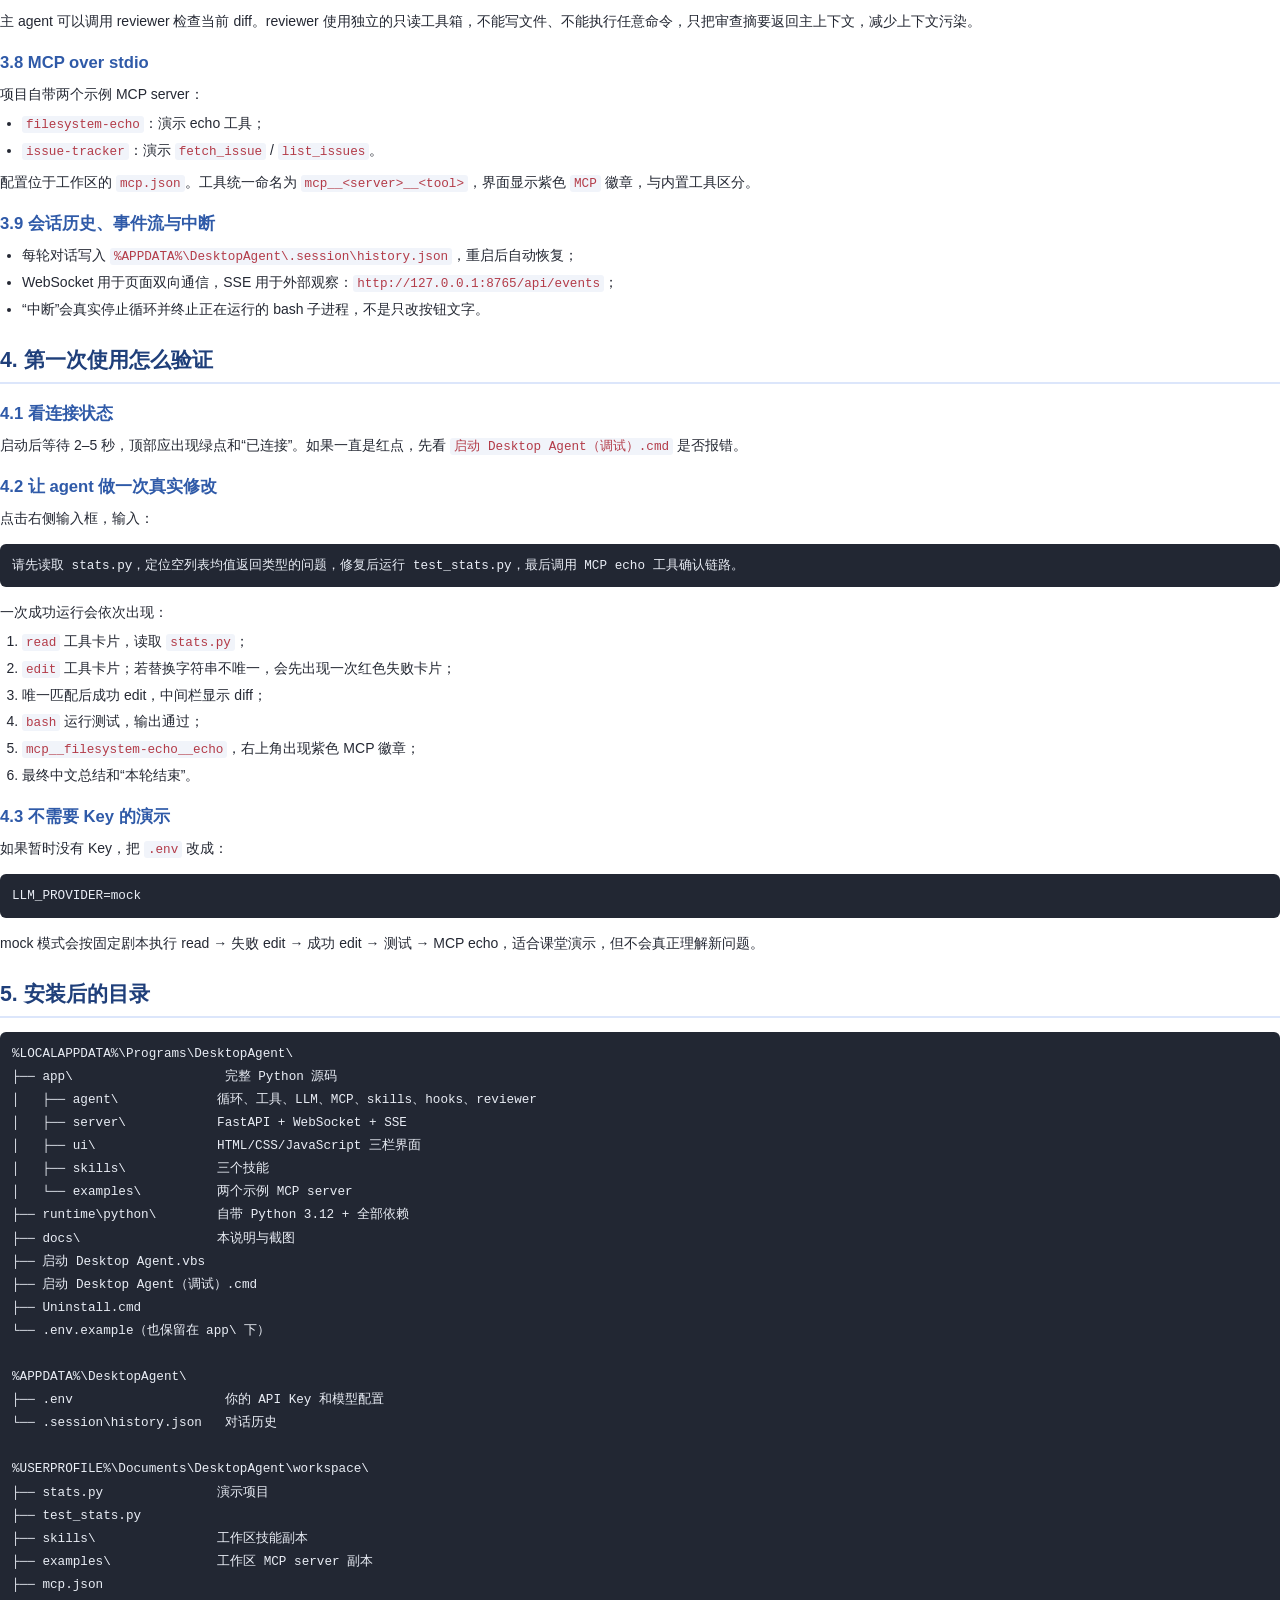
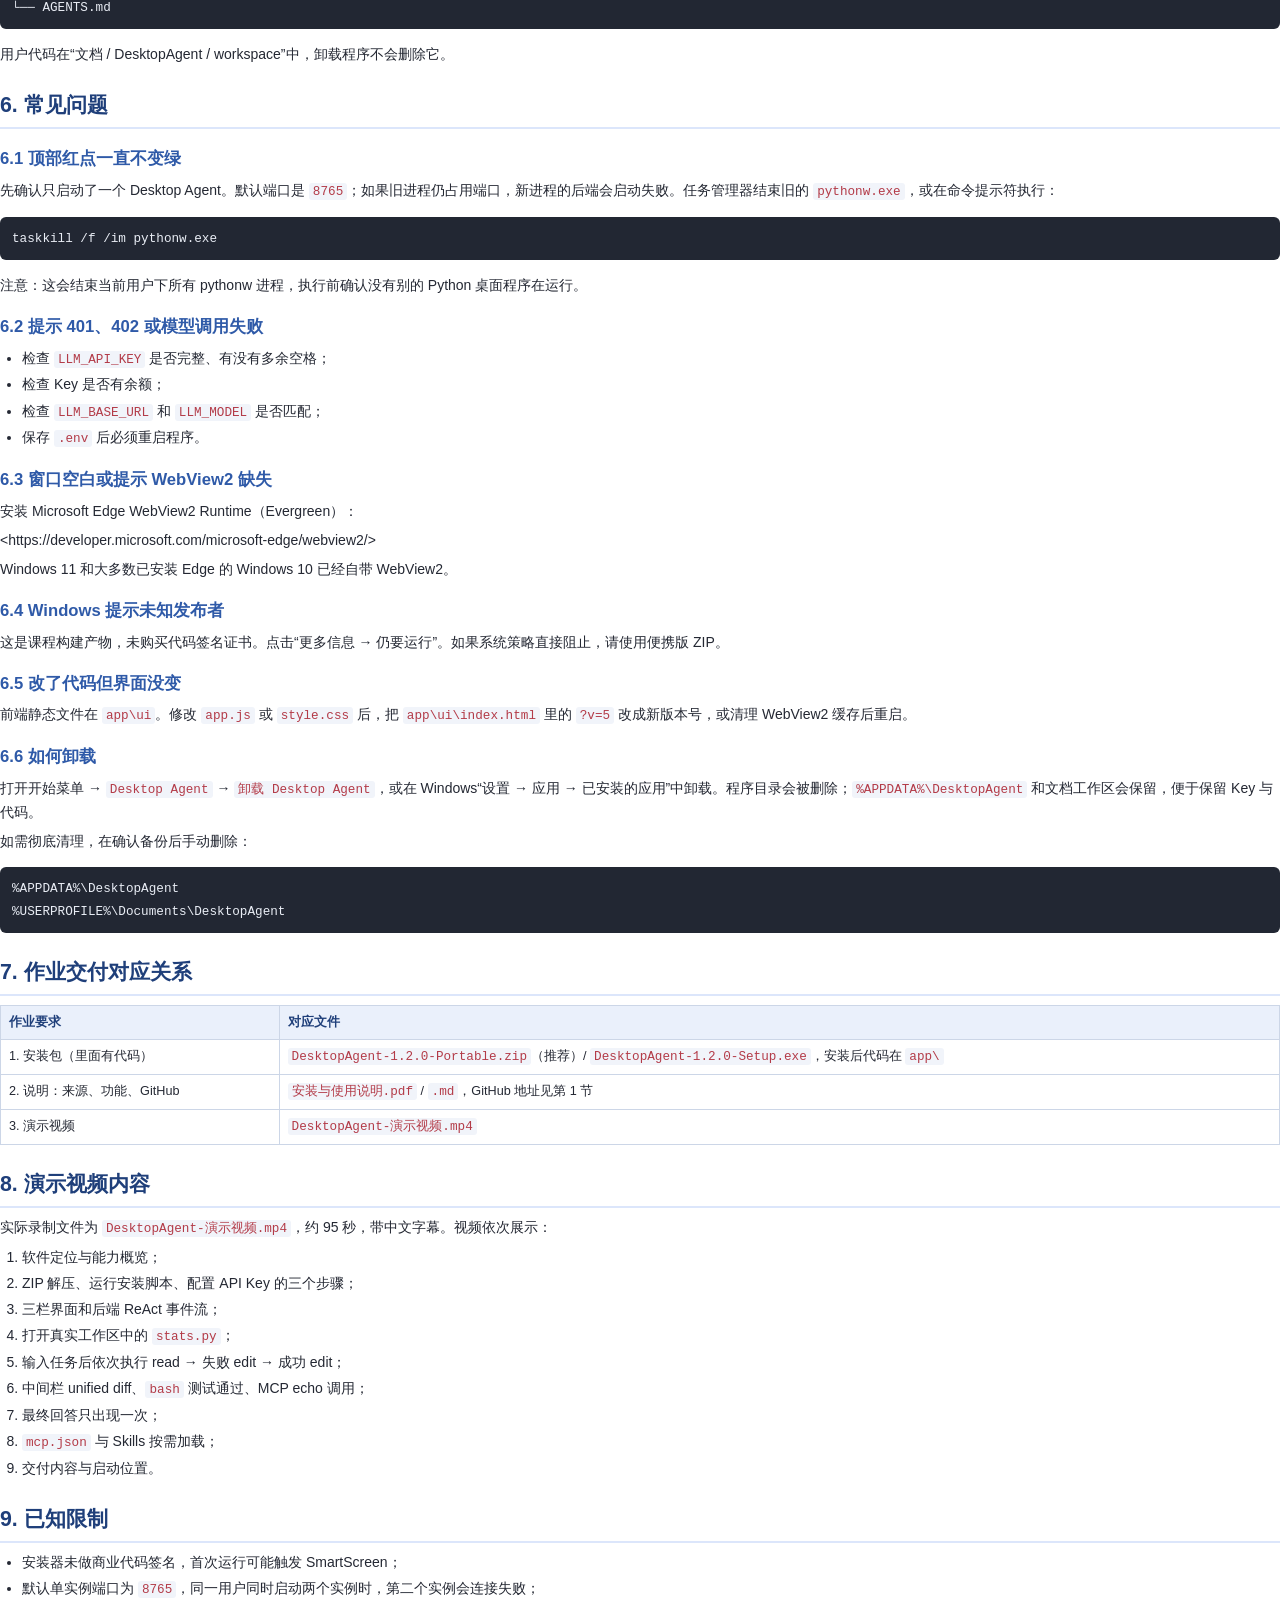
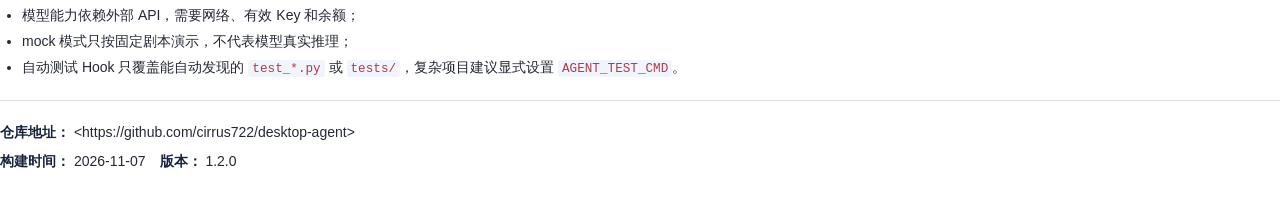
==== commit 437b1ba9: "Add incremental assignment reports: skill_report.json, custom_report.json, report.md" ====
--- a/docs/安装与使用说明.html
+++ b/docs/安装与使用说明.html
@@ -55,8 +55,7 @@
 <li>在 <code>.env</code> 中找到这一行：</li>
 </ol>
 <pre><code>LLM_API_KEY=sk-xxx</code></pre>
-<p>把它替换成你自己的 API Key，例如：</p>
-<pre><code>LLM_API_KEY=sk-你的真实Key</code></pre>
+<p>把它换成你自己的 API Key：只替换等号右边的 <code>sk-xxx</code>，保留 <code>LLM_API_KEY=</code> 不变，不要加引号或空格。</p>
 <ol>
 <li>保存并关闭记事本；如果程序已经先打开了，关闭程序后从桌面快捷方式重新启动。</li>
 </ol>
